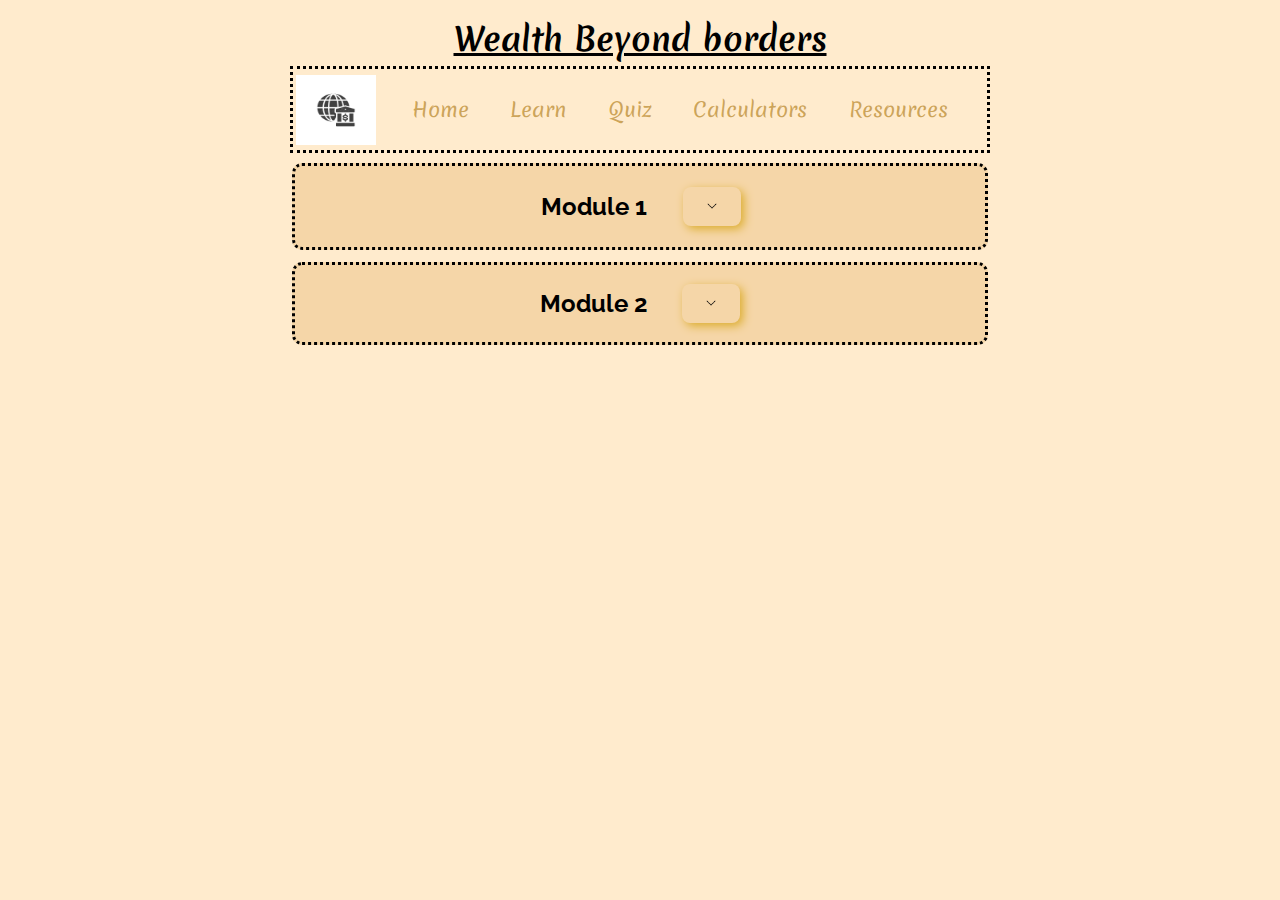
==== about.html @ 749f16e6 "first" ====
<!DOCTYPE html>
<html lang="en">
  <head>
    <meta charset="UTF-8" />
    <meta name="viewport" content="width=device-width, initial-scale=1.0" />
    <meta http-equiv="X-UA-Compatible" content="ie=edge" />
    <title>Food Blog</title>
    <link rel="stylesheet" href="style.css" />
  </head>
  <body>
    <h1>Wealth Beyond borders</h1>
    <nav>
      <img id = "logo" src = "tempLogo.webp">
      <ul>
        <li class = "links"><a href="index.html">Home</a>
        </li>
        <li class = "links"><a href="about.html">Learn</a></li>
        <li class = "links"><a href="quiz.html">Quiz</a></li>
        <li class = "links"><a href="#">Calculators</a>
          <ul class = "dropdown">
            <li><a href="about.html">first</a></li>
            <li><a href="about.html">first</a></li>
            <li><a href="about.html">first</a></li>
          </ul>
        </li>
        <li class = "links"><a href="#">Resources</a></li>
      </ul>
    </nav>
    <section class="blog-post">
      <div class="blog-post-title">
        <div><h2>Module 1</h2></div>
        <div><button class = "drop"><img class = "dropdownArrow" src="DownArrow.png"></button></div>
      </div>
      <div class = "modules" id = "moduleInfo0">
        <hr>
        <p>
          Ever since I was a young child, I loved eating food.
          The one thing I loved doing more was judging the quality of food.
          My most famous phrase as a child was "yuck! thats disgusting."
          From that moment on, I knew I was going to start a food blog to share my
          superior food opinions with the world
        </p>
      </div>
    </section>

    <section class="blog-post">
      <div class="blog-post-title">
        <h2>Module 2</h2>
        <div><button class = "drop"><img class = "dropdownArrow" src="DownArrow.png"></button></div>
      </div>
      <div class = "modules" id = "moduleInfo1">
      <hr>
      <iframe id = "vid" width="600" height="315" src="https://www.youtube.com/embed/-c8eATXUui8?si=EFrMff1P0fGQhxas" title="YouTube video player" frameborder="0" allow="accelerometer; autoplay; clipboard-write; encrypted-media; gyroscope; picture-in-picture; web-share" referrerpolicy="strict-origin-when-cross-origin" allowfullscreen></iframe>
      </div>

    </section>
    <script src = "script.js" ></script>

  </body>
</html>
---- style.css ----
@import url("https://fonts.googleapis.com/css2?family=Raleway:ital,wght@0,100..900;1,100..900&display=swap");
@import url("https://fonts.googleapis.com/css2?family=Merienda:wght@300..900&display=swap");
* {
  padding: 2px 2px;
  box-sizing: border-box;
}

h1 {
  margin: 2px auto;
  text-decoration: underline;
  text-align: center;
}
body {
  font-family: "Merienda";
  background-color: blanchedalmond;
  justify-content: center;
}
nav {
  margin: 2px auto;
  max-width: 700px;
  padding: 3px 3px;
  border-style: dotted;
  border-color: black;
  display: flex;
  align-items: center;
}
nav ul {
  display: flex;
  justify-content: space-evenly;
  width: 100%;
}
nav li {
  list-style-type: none;
  align-items: center;
  padding: 5px 5px;
}

.links:hover {
  border-radius: 10px;
  background-color: rgba(179, 158, 104, 0.37);
}

nav a {
  color: rgba(182, 132, 38, 0.701);
  text-decoration: none;
  font-size: 20px;
}

ul li ul.dropdown li{
  display: block;
  
}
ul li ul.dropdown{
  width: 120px;
  background-color: #e5cda9;
  position: absolute;
  z-index: 999;
  display: none;
}
ul li ul.dropdown li:hover{
  background-color: #e1a347;
  
}
ul li:hover ul.dropdown{
  display: block;
}
ul li ul.dropdown{
  border-radius: 10px;
}

#logo {
  height: 70px;
  width: 90px;
  padding: 0;
  margin: 0;
}

.pic {
  height: 100px;
  width: 120px;
  border-radius: 30px;
  float: left;
}

hr {
  background-color: orange;
  width: 100%;
}
.blog-post {
  border-radius: 25px;
  border-color: black;
  /*border-style: dotted;*/ /*add back later with JS*/
  max-width: 700px;
  margin: 8px auto;
}
.blog-post-title {
  
  font-family: "Raleway";
  display: flex;
  justify-content: center;
  gap:30px;
  align-items: center;
  background-color: #f5d6a8;
  border-radius: 10px;
  border-style: dotted;
}

.wrong, .correct{
  border-radius: 10px;
  border-color: black;
  background-color: #e5cda9;
  margin: 5px auto;
  padding: 5px 5px;
  width: 200px;
  text-align: center;
}
.wrong:hover, .correct:hover{
  background-color: #e1a347;
}
.quizQuestion{
  align-items: center;
  justify-items: center;
  background-color: yellow;
  border-radius: 10px;
  border-color: orange;
  border-width: 15px;
  border-style: solid;
  max-width: 850px;
}

.modules{
  display: none;
}

.dropdownArrow{
  height: 10px;
  width: 10px;
  margin: 0;
  padding: 0;
}
.drop{
  height: 40%;
  background-color: #f5d6a8; 
  color: white;
  border: none;
  padding: 12px 24px;
  border-radius: 8px; 
  transition: background 0.3s, transform 0.2s;
  box-shadow: 3px 3px 10px #dcad2e;
  
}
.drop:hover{
  background-color: #f9cd8b; 
  transform: scale(1.05);
}

#quizPage{
  margin: auto;
  max-width: 850px;
}
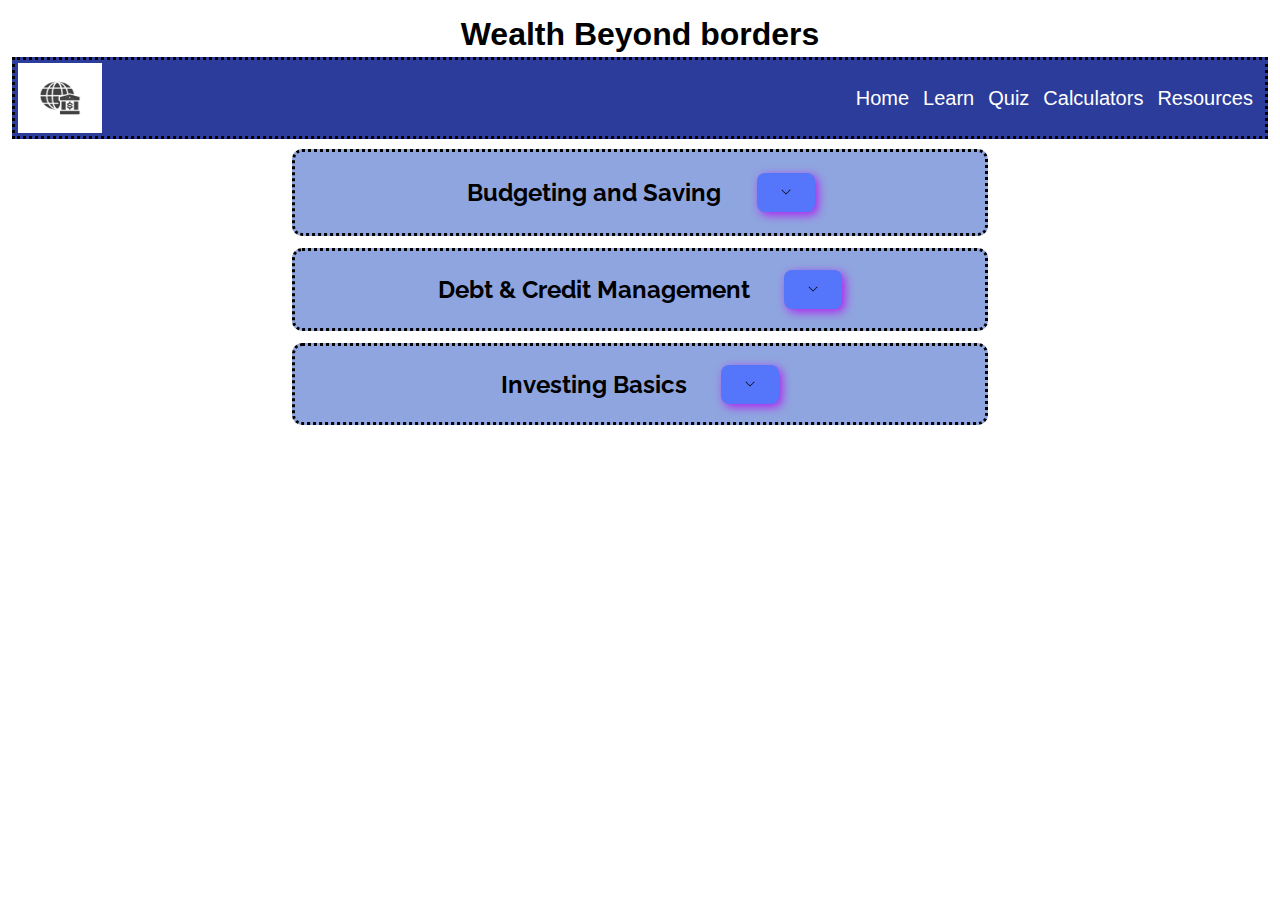
==== commit ed15455f: "still working" ====
--- a/about.html
+++ b/about.html
@@ -28,29 +28,38 @@
     </nav>
     <section class="blog-post">
       <div class="blog-post-title">
-        <div><h2>Module 1</h2></div>
+        <div><h2>Budgeting and Saving</h2></div>
         <div><button class = "drop"><img class = "dropdownArrow" src="DownArrow.png"></button></div>
       </div>
       <div class = "modules" id = "moduleInfo0">
         <hr>
         <p>
-          Ever since I was a young child, I loved eating food.
-          The one thing I loved doing more was judging the quality of food.
-          My most famous phrase as a child was "yuck! thats disgusting."
-          From that moment on, I knew I was going to start a food blog to share my
-          superior food opinions with the world
+          Start by listing all your monthly expenses, like rent, groceries, and transportation. Compare that to your income, and see where you can save—even small changes, like cooking at home more often, can add up. Try saving at least 10% of what you earn each month for unexpected expenses or future goals.
         </p>
       </div>
     </section>
 
     <section class="blog-post">
       <div class="blog-post-title">
-        <h2>Module 2</h2>
+        <h2>Debt & Credit Management</h2>
         <div><button class = "drop"><img class = "dropdownArrow" src="DownArrow.png"></button></div>
       </div>
       <div class = "modules" id = "moduleInfo1">
       <hr>
-      <iframe id = "vid" width="600" height="315" src="https://www.youtube.com/embed/-c8eATXUui8?si=EFrMff1P0fGQhxas" title="YouTube video player" frameborder="0" allow="accelerometer; autoplay; clipboard-write; encrypted-media; gyroscope; picture-in-picture; web-share" referrerpolicy="strict-origin-when-cross-origin" allowfullscreen></iframe>
+      <p>
+        If you have debt, focus on paying off the ones with the highest interest rates first. Always pay at least the minimum on all debts to avoid extra fees. To build credit, pay bills on time, keep balances low, and avoid opening too many loans or credit cards at once.
+      </p>
+      <iframe width="560" height="315" src="https://www.youtube.com/embed/-kJYshmQ63c?si=EBeon8HI0vnBC8wq" title="YouTube video player" frameborder="0" allow="accelerometer; autoplay; clipboard-write; encrypted-media; gyroscope; picture-in-picture; web-share" referrerpolicy="strict-origin-when-cross-origin" allowfullscreen></iframe>      </div>
+
+    </section>
+
+    <section class="blog-post">
+      <div class="blog-post-title">
+        <h2>Investing Basics</h2>
+        <div><button class = "drop"><img class = "dropdownArrow" src="DownArrow.png"></button></div>
+      </div>
+      <div class = "modules" id = "moduleInfo1">
+      <hr>
       </div>
 
     </section>
--- a/style.css
+++ b/style.css
@@ -7,17 +7,16 @@
 
 h1 {
   margin: 2px auto;
-  text-decoration: underline;
+  text-decoration: none;
   text-align: center;
 }
 body {
-  font-family: "Merienda";
-  background-color: blanchedalmond;
-  justify-content: center;
+  font-family: "Arial";
+
 }
 nav {
+  background-color: rgba(5, 24, 135, 0.845);
   margin: 2px auto;
-  max-width: 700px;
   padding: 3px 3px;
   border-style: dotted;
   border-color: black;
@@ -26,8 +25,9 @@
 }
 nav ul {
   display: flex;
-  justify-content: space-evenly;
-  width: 100%;
+  justify-content: flex-end;
+  width: 100%;
+  margin: 5px, 5px;
 }
 nav li {
   list-style-type: none;
@@ -37,11 +37,14 @@
 
 .links:hover {
   border-radius: 10px;
-  background-color: rgba(179, 158, 104, 0.37);
-}
-
+  background-color: rgba(144, 23, 168, 0.37);
+}
+
+.links:hover a{
+  color: rgb(221, 0, 255);
+}
 nav a {
-  color: rgba(182, 132, 38, 0.701);
+  color: white;
   text-decoration: none;
   font-size: 20px;
 }
@@ -52,13 +55,13 @@
 }
 ul li ul.dropdown{
   width: 120px;
-  background-color: #e5cda9;
+  background-color: #371bd7;
   position: absolute;
   z-index: 999;
   display: none;
 }
 ul li ul.dropdown li:hover{
-  background-color: #e1a347;
+  background-color: rgba(5, 24, 135, 0.845);
   
 }
 ul li:hover ul.dropdown{
@@ -83,7 +86,7 @@
 }
 
 hr {
-  background-color: orange;
+  background-color: rgb(0, 21, 255);
   width: 100%;
 }
 .blog-post {
@@ -100,9 +103,9 @@
   justify-content: center;
   gap:30px;
   align-items: center;
-  background-color: #f5d6a8;
-  border-radius: 10px;
-  border-style: dotted;
+   background-color: #1e4bbe7f;
+  border-radius: 10px;
+  border-style: dotted; 
 }
 
 .wrong, .correct{
@@ -140,17 +143,17 @@
 }
 .drop{
   height: 40%;
-  background-color: #f5d6a8; 
+  background-color: #5576fa; 
   color: white;
   border: none;
   padding: 12px 24px;
   border-radius: 8px; 
   transition: background 0.3s, transform 0.2s;
-  box-shadow: 3px 3px 10px #dcad2e;
+  box-shadow: 3px 3px 10px #b022f1;
   
 }
 .drop:hover{
-  background-color: #f9cd8b; 
+  background-color: #4a4de6af; 
   transform: scale(1.05);
 }
 
@@ -158,3 +161,219 @@
   margin: auto;
   max-width: 850px;
 }
+
+#front-page-button {
+
+  display: block;
+  margin: 5px, auto;
+  background: linear-gradient(135deg, #1e3c72, #2a5298); 
+  border: none;
+  color: white;
+  padding: 12px 24px;
+  font-size: 16px;
+  font-weight: bold;
+  border-radius: 8px;
+  cursor: pointer;
+  transition: all 0.3s ease;
+  box-shadow: 0 4px 6px rgba(0, 0, 0, 0.1);
+  text-transform: uppercase;
+  letter-spacing: 1px;
+  position: relative;
+  overflow: hidden;
+}
+
+#front-page-button:hover {
+  background: linear-gradient(135deg, #2a5298, #3b5998);
+  transform: translateY(-2px);
+  box-shadow: 0 6px 12px rgba(0, 0, 0, 0.2);
+}
+
+#front-page-button:active {
+  transform: translateY(1px);
+  box-shadow: 0 2px 4px rgba(0, 0, 0, 0.1);
+}
+
+#motto{
+  font-size: 50px;
+  font-family: "Merienda";
+
+}
+
+.floating{
+  width: 100px;
+  height: 100px;
+}
+
+.left{
+  float: left;
+  background-color: rgb(170, 61, 184);
+  width: 100px;
+  height: 100px;
+  border-radius: 50px;
+}
+.right{
+  float: right;
+  background-color: rgb(170, 61, 184);
+  width: 100px;
+  height: 100px;
+  border-radius: 50px;
+}
+
+
+#index-page-background{
+  background-image: url(blurryBack.avif);
+  background-color: rgb(186, 194, 249);
+  background-blend-mode: overlay;
+  background-size: cover;
+  height: 700px;
+  display: flex;
+  flex-direction: column;
+  justify-content: center;
+  align-items: center;
+  
+}
+.resource-container {
+  display: grid;
+  grid-template-columns: repeat(auto-fill, minmax(300px, 1fr)); /* Responsive grid */
+  gap: 20px;
+  max-width: 1200px;
+  width: 100%;
+  margin: 0 auto;
+}
+
+.resource-card {
+  background-color: white;
+  padding: 20px;
+  border-radius: 10px;
+  box-shadow: 0 4px 10px rgba(0, 0, 0, 0.1);
+  text-align: center;
+  transition: transform 0.3s ease, box-shadow 0.3s ease;
+}
+
+.resource-card h3 {
+  font-size: 1.25rem;
+  color: #005f73;
+  margin-bottom: 15px;
+}
+
+.resource-card p {
+  font-size: 1rem;
+  color: #555;
+  margin-bottom: 20px;
+}
+
+.resource-link {
+  display: inline-block;
+  padding: 10px 20px;
+  background-color: #008CBA;
+  color: white;
+  text-decoration: none;
+  border-radius: 5px;
+  transition: background-color 0.3s ease, transform 0.3s ease;
+}
+
+.resource-link:hover {
+  background-color: #005f73;
+  transform: scale(1.1);
+}
+
+.resource-card:hover {
+  transform: translateY(-5px);
+  box-shadow: 0 8px 15px rgba(0, 0, 0, 0.15);
+}
+
+/*calculators form*/
+.run-calc {
+  background: linear-gradient(145deg, #6a8dff, #1e3c72);
+  border: none;
+  color: white;
+  padding: 12px 24px;
+  font-size: 18px;
+  font-weight: bold;
+  text-transform: uppercase;
+  border-radius: 30px;
+  outline: none;
+}
+
+.run-calc:hover {
+  background: linear-gradient(145deg, #1e3c72, #6a8dff);
+  box-shadow: 0 6px 12px rgba(0, 0, 0, 0.2), 0 8px 25px rgba(0, 0, 0, 0.2);
+}
+
+.run-calc:active {
+  transform: translateY(2px);
+  box-shadow: 0 2px 4px rgba(0, 0, 0, 0.1), 0 4px 8px rgba(0, 0, 0, 0.1);
+}
+
+.run-calc:focus {
+  outline: none;
+  border: 2px solid #6a8dff;
+}
+
+
+
+form {
+  width: 100%;
+  max-width: 500px;
+  margin: 40px auto;
+  padding: 20px;
+  background-color: #f9f9f9;
+  border-radius: 8px;
+  box-shadow: 0 4px 8px rgba(0, 0, 0, 0.1);
+  font-family: Arial, sans-serif;
+}
+
+label {
+  font-size: 14px;
+  font-weight: bold;
+  display: block;
+  margin-bottom: 8px;
+  color: #333;
+}
+
+input {
+  width: 100%;
+  padding: 10px;
+  font-size: 16px;
+  margin-bottom: 20px;
+  border: 1px solid #ccc;
+  border-radius: 5px;
+  box-sizing: border-box; 
+  outline: none;
+}
+
+input:focus {
+  border-color: #4e84c4;
+  box-shadow: 0 0 5px rgba(78, 132, 196, 0.5);
+}
+
+.run-calc {
+  background-color: #4e84c4;
+  color: white;
+  padding: 12px 20px;
+  font-size: 16px;
+  font-weight: bold;
+  border: none;
+  border-radius: 5px;
+  cursor: pointer;
+  width: 100%;
+  margin-top: 10px;
+}
+
+.run-calc:hover {
+  background-color: #3e6c97;
+}
+
+.run-calc:active {
+  background-color: #2f5077;
+}
+
+br {
+  margin-bottom: 15px;
+}
+
+
+
+
+/* dfdjlfajld */
+
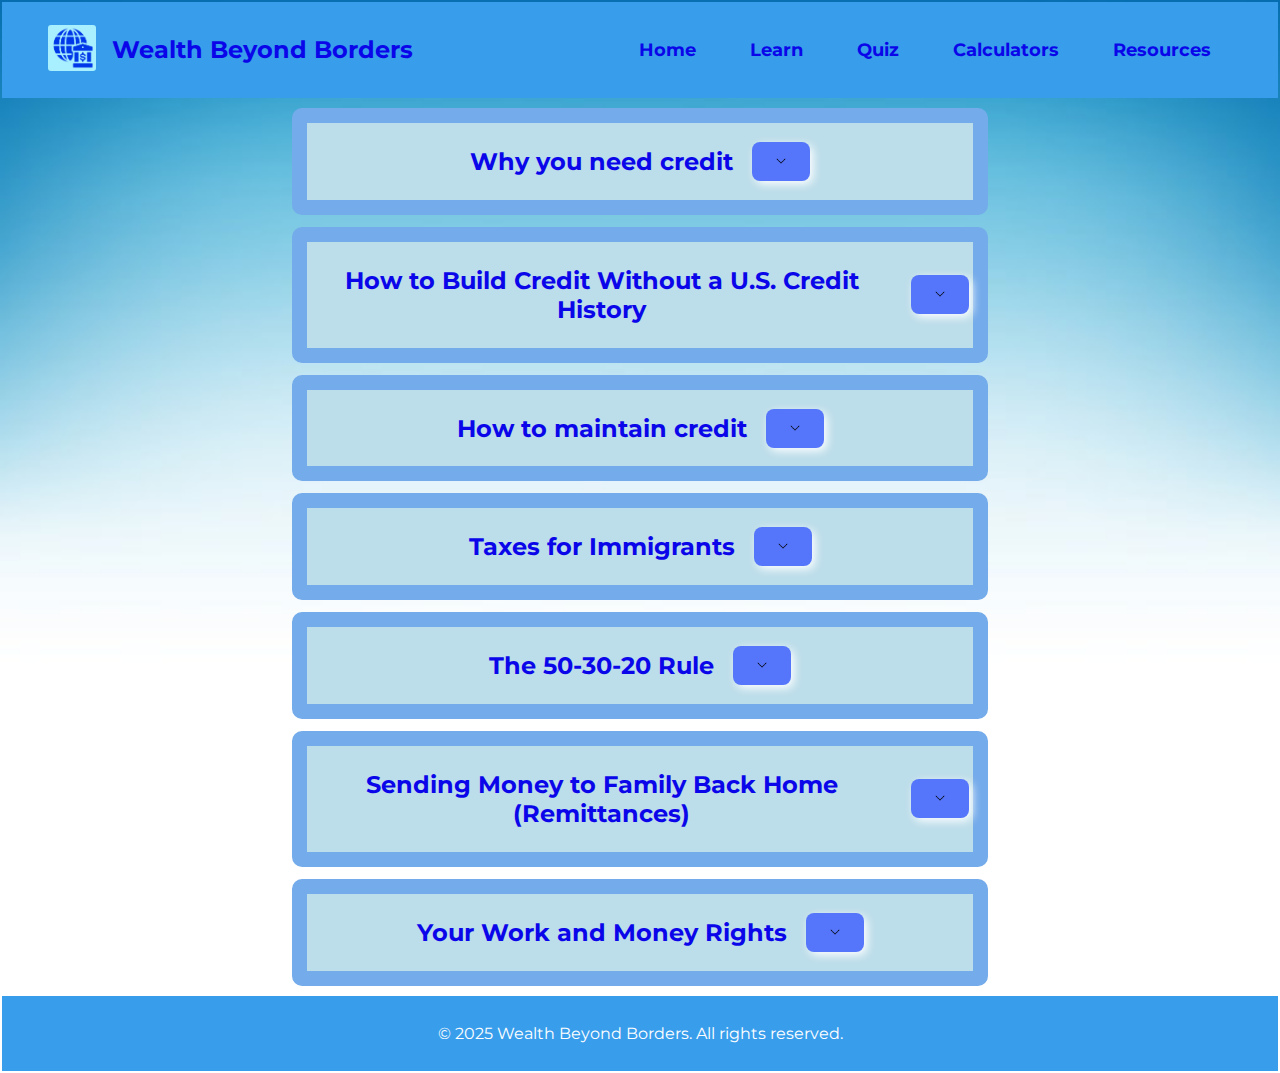
==== commit 98178442: "final" ====
--- a/about.html
+++ b/about.html
@@ -8,62 +8,152 @@
     <link rel="stylesheet" href="style.css" />
   </head>
   <body>
-    <h1>Wealth Beyond borders</h1>
-    <nav>
-      <img id = "logo" src = "tempLogo.webp">
-      <ul>
-        <li class = "links"><a href="index.html">Home</a>
-        </li>
-        <li class = "links"><a href="about.html">Learn</a></li>
-        <li class = "links"><a href="quiz.html">Quiz</a></li>
-        <li class = "links"><a href="#">Calculators</a>
-          <ul class = "dropdown">
-            <li><a href="about.html">first</a></li>
-            <li><a href="about.html">first</a></li>
-            <li><a href="about.html">first</a></li>
+    <header>
+      <nav>
+          <div class="logo-container">
+            <div class="logo">
+              <img id  = "logo" src="logo.png" alt="Logo">
+            </div>
+              <div class="website-name">Wealth Beyond Borders</div>
+          </div>
+          
+          <ul class = "nav-links">
+            <li><a href="index.html">Home</a></li>
+            <li><a href="about.html">Learn</a></li>
+            <li><a href="quiz.html">Quiz</a></li>
+            <li>
+              <a href="#">Calculators</a>
+              <ul class = "dropdown">
+                <li><a href="loan.html">Loans</a></li>
+                <li><a href="savings.html">Savings</a></li>
+                <li><a href="income.html">Income</a></li>
+              </ul>
+            </li>
+            <li><a href="resources.html">Resources</a></li>
           </ul>
-        </li>
-        <li class = "links"><a href="#">Resources</a></li>
-      </ul>
-    </nav>
+      </nav>
+  </header>
+  
     <section class="blog-post">
       <div class="blog-post-title">
-        <div><h2>Budgeting and Saving</h2></div>
+        <h2>Why you need credit</h2>
         <div><button class = "drop"><img class = "dropdownArrow" src="DownArrow.png"></button></div>
       </div>
       <div class = "modules" id = "moduleInfo0">
-        <hr>
         <p>
-          Start by listing all your monthly expenses, like rent, groceries, and transportation. Compare that to your income, and see where you can save—even small changes, like cooking at home more often, can add up. Try saving at least 10% of what you earn each month for unexpected expenses or future goals.
+          Start by listing all your monthly expenses, like rent, groceries, 
+          and transportation. Compare that to your income, and see where 
+          you can save—even small changes, like cooking at home more often, 
+          can add up. Try saving at least 10% of what you earn each month 
+          for unexpected expenses or future goals.
         </p>
       </div>
     </section>
 
     <section class="blog-post">
       <div class="blog-post-title">
-        <h2>Debt & Credit Management</h2>
+        <h2>How to Build Credit Without a U.S. Credit History</h2>
         <div><button class = "drop"><img class = "dropdownArrow" src="DownArrow.png"></button></div>
       </div>
       <div class = "modules" id = "moduleInfo1">
-      <hr>
       <p>
-        If you have debt, focus on paying off the ones with the highest interest rates first. Always pay at least the minimum on all debts to avoid extra fees. To build credit, pay bills on time, keep balances low, and avoid opening too many loans or credit cards at once.
+        Credit is a way for banks to measure trust. It shows that you 
+        can borrow money and pay it back on time. Many immigrants don’t 
+        have a credit history when they arrive, but there are ways to build 
+        one. Getting a secured credit card, which requires a small deposit, 
+        is a good start. Another option is to ask a trusted friend or family 
+        member to add you as an authorized user on their credit card. Paying 
+        bills like rent and electricity on time can also help because some 
+        companies report payments to credit agencies.
       </p>
+      </div>
+    </section>
+
+    <section class="blog-post">
+      <div class="blog-post-title">
+        <h2>How to maintain credit</h2>
+        <div><button class = "drop"><img class = "dropdownArrow" src="DownArrow.png"></button></div>
+      </div>
+      <div class = "modules" id = "moduleInfo2">
+      
       <iframe width="560" height="315" src="https://www.youtube.com/embed/-kJYshmQ63c?si=EBeon8HI0vnBC8wq" title="YouTube video player" frameborder="0" allow="accelerometer; autoplay; clipboard-write; encrypted-media; gyroscope; picture-in-picture; web-share" referrerpolicy="strict-origin-when-cross-origin" allowfullscreen></iframe>      </div>
+
+      </div>
 
     </section>
 
     <section class="blog-post">
       <div class="blog-post-title">
-        <h2>Investing Basics</h2>
+        <h2>Taxes for Immigrants</h2>
         <div><button class = "drop"><img class = "dropdownArrow" src="DownArrow.png"></button></div>
       </div>
-      <div class = "modules" id = "moduleInfo1">
-      <hr>
+      <div class = "modules" id = "moduleInfo3">
+      <p>
+        Taxes are money that workers and businesses pay to the government to help 
+        fund things like schools, roads, and hospitals. If you work in the U.S., 
+        you usually have to pay taxes. Some people use a Social Security Number (SSN) 
+        to file taxes. If you don’t have one, you might need an Individual Taxpayer 
+        Identification Number (ITIN) instead. You may also get tax credits, which are 
+        discounts that lower how much you owe. Be careful of scams—only use trusted 
+        tax services or government websites for help.
+      </p>
       </div>
+    </section>
+    <section class="blog-post">
+      <div class="blog-post-title">
+        <h2>The 50-30-20 Rule</h2>
+        <div><button class = "drop"><img class = "dropdownArrow" src="DownArrow.png"></button></div>
+      </div>
+      <div class = "modules" id = "moduleInfo4">
+      <p>
+        Managing money can be hard, but this rule helps. Half of 
+        your income should go to needs like rent, food, and transportation. 
+        About thirty percent can be spent on things you enjoy, like going 
+        out or buying something fun. The last twenty percent should be saved 
+        or used to pay off debt. If money is tight, try to save even a small 
+        amount each month for emergencies.
+      </p>
+      </div>
+    </section>
+    <section class="blog-post">
+      <div class="blog-post-title">
+        <h2>Sending Money to Family Back Home (Remittances)</h2>
+        <div><button class = "drop"><img class = "dropdownArrow" src="DownArrow.png"></button></div>
+      </div>
+      <div class = "modules" id = "moduleInfo5">
+      <p>
+        Many immigrants send money to family in their home countries, 
+        but sending money can be expensive. Some companies charge high 
+        fees, so it’s important to compare prices before choosing a service. 
+        Some banks allow you to send money for a lower cost, so it’s worth 
+        checking with your bank. Be careful of scams and only send money through trusted companies.
+      </p>
+      </div>
+    </section>
+    <section class="blog-post">
+      <div class="blog-post-title">
+        <h2>Your Work and Money Rights</h2>
+        <div><button class = "drop"><img class = "dropdownArrow" src="DownArrow.png"></button></div>
+      </div>
+      <div class = "modules" id = "moduleInfo6">
+      <p>
+        Even if you are new to the U.S., you still have rights when it comes to 
+        money and work. You do not need to be a U.S. citizen to open a bank account, 
+        as many banks accept passports or Individual Taxpayer 
+        Identification Number (ITIN)s. Employers must pay at least the minimum wage, 
+        which is the lowest legal pay allowed. If you think your employer is not paying you 
+        fairly, worker’s rights centers can provide free help and advice.
+      </p>
+      </div>
+    </section>
+    <footer>
+      <p>&copy; 2025 Wealth Beyond Borders. All rights reserved.</p>
+  </footer>
+    
 
-    </section>
+
     <script src = "script.js" ></script>
 
   </body>
-</html>+</html>
+
--- a/style.css
+++ b/style.css
@@ -1,5 +1,4 @@
-@import url("https://fonts.googleapis.com/css2?family=Raleway:ital,wght@0,100..900;1,100..900&display=swap");
-@import url("https://fonts.googleapis.com/css2?family=Merienda:wght@300..900&display=swap");
+@import url('https://fonts.googleapis.com/css2?family=Montserrat:ital,wght@0,100..900;1,100..900');
 * {
   padding: 2px 2px;
   box-sizing: border-box;
@@ -11,72 +10,282 @@
   text-align: center;
 }
 body {
-  font-family: "Arial";
-
+  font-family: "montserrat", sans-serif;
+  margin: 0;
+  padding: 0;
+  text-align: center;
+  background-image: url('background.jpg');
+  background-size: cover; 
+  background-position: center center; 
+  background-repeat: no-repeat; 
+  background-attachment: fixed;
+
+}
+header {
+  background: #389eec;
+  color: white;
+  padding: 15px;
+}
+.home-image {
+  display: inline-block;
+  margin-right: 20px;
+  height:10px;
+  width: auto;
 }
 nav {
-  background-color: rgba(5, 24, 135, 0.845);
-  margin: 2px auto;
-  padding: 3px 3px;
-  border-style: dotted;
-  border-color: black;
+  display: flex;
+  justify-content: space-between;
+  align-items: center;
+  max-width: 1200px;
+  margin: auto;
+}
+.logo-container {
   display: flex;
   align-items: center;
 }
-nav ul {
+.logo img {
+  height: 50px;
+  width: auto;
+}
+.website-name {
+  font-size: 24px;
+  color: rgb(10, 6, 233);
+  margin-left: 10px;
+  line-height: 50px;
+  font-weight: bolder;
+}
+.nav-links {
+  list-style: none;
+  padding: 0;
   display: flex;
-  justify-content: flex-end;
+}
+.nav-links li {
+  margin: 0 15px;
+  position: relative;
+}
+.nav-links a {
+  color: white;
+  text-decoration: none;
+  font-size: 18px;
+  transition: color 0.3s, background 0.3s;
+  padding: 5px 10px;
+  border-radius: 5px;
+}
+.nav-links a:hover {
+  background: rgba(20, 52, 231, 0.318);
+  
+}
+
+.smooth{
+  border-radius: 10px;
+  border-color: rgb(89, 156, 233);
+  border-width: 15px;
+  border-style: solid;
+}
+.left-image,
+.right-image,
+.second-right-image {
+  
+  position: absolute; 
+  width: 20%; 
+  height: auto;
+  z-index: 2;
+}
+.left-image {
+  bottom: 10%; 
+  left: 4%;  
+  padding-right: 10px;
+  width: 17%;
+
+}
+.right-image {
+  bottom: 6%; 
+  right: 4%; 
+  padding-left: 10px;
+}
+.second-right-image {
+  bottom: 45%; 
+  right: 5%; 
+  padding-left: 10px;
+}
+
+.founder-container {
+  display: flex; 
+  justify-content: center;
+  align-items: center; 
+  gap: 20px; 
+
+}
+
+.founder-image img {
+  width: 150px; 
+  height: auto;
+  border-radius: 50%; 
+}
+
+.thought-bubble {
+  position: relative;
+  margin: 40px;
+  background-color: #bcddea; 
+  border-radius: 15px; 
+  padding: 15px;
+  max-width: 700px; 
+  font-size: 16px;
+  font-family: "Montserrat", sans-serif;
+  border-radius: 10px;
+  border-color: rgb(116, 171, 234);
+  border-width: 15px;
+  border-style: solid;
+  box-shadow: 0 4px 8px rgba(0, 0, 0, 0.1); 
+  color: rgb(10, 6, 233);
+
+
+}
+
+
+.home-image img {
+  width: 100%;  
+  height: auto;
+}
+
+.hero-content h1 {
+  margin: 0;
+  font-size: 36px;
+}
+
+.hero-content p {
+  font-size: 18px;
+}
+
+.quizQuestion img {
+  width: 700px;
+  height: auto;
+}
+
+
+
+.hero {
+  position: relative; 
+  color: rgb(14, 14, 218);
+  padding: 100px 20px;
+  text-align: center;
+  display: flex;
+  flex-direction: column; 
+  align-items: center;
+}
+.hero h1 {
+  font-size: 38px;
+}
+
+.hero-content {
+  z-index: 1; 
+  position: relative;
+  max-width: 80%;
+  margin: 0 auto;
+  padding-bottom: 50px;
+}
+
+.home-image {
+  display: flex;
+  justify-content: space-between; 
   width: 100%;
-  margin: 5px, 5px;
-}
-nav li {
-  list-style-type: none;
-  align-items: center;
-  padding: 5px 5px;
-}
-
-.links:hover {
-  border-radius: 10px;
-  background-color: rgba(144, 23, 168, 0.37);
-}
-
-.links:hover a{
-  color: rgb(221, 0, 255);
-}
-nav a {
-  color: white;
+  padding-top: 20px;
+}
+
+.about-section {
+  padding: 50px 20px; 
+  text-align: center;
+  font-size: 15px;
+}
+
+#about{
+  font-size: 30px;
+  color: #007BFF;
+  margin-bottom: 20px;
+}
+
+.about-section p {
+  font-size: 18px;
+  text-align: center; 
+  max-width: 800px; 
+  margin: 10px auto; 
+}
+
+
+.btn {
+  display: inline-block;
+  background: #007BFF;
+  color: white;
+  padding: 10px 20px;
   text-decoration: none;
-  font-size: 20px;
-}
-
-ul li ul.dropdown li{
-  display: block;
+  border-radius: 5px;
+}
+.content {
+  padding: 50px 20px;
+}
+.content img {
+  max-width: 100%;
+  height: auto;
+  margin-top: 20px;
+}
+.footer-img {
+  max-width: 100%;
+  height: auto;
+  margin-top: 20px;
+}
+footer {
+  background: #389eec;
+  color: white;
+  padding: 10px;
+  position: relative;
   
-}
-ul li ul.dropdown{
-  width: 120px;
-  background-color: #371bd7;
+
+
+}
+ul li ul.dropdown {
+  width: 130px;
+  background-color: #389eec;
   position: absolute;
   z-index: 999;
-  display: none;
-}
-ul li ul.dropdown li:hover{
-  background-color: rgba(5, 24, 135, 0.845);
-  
-}
-ul li:hover ul.dropdown{
-  display: block;
-}
-ul li ul.dropdown{
-  border-radius: 10px;
-}
-
-#logo {
-  height: 70px;
-  width: 90px;
+  display: none; 
+  border-radius: 10px;
   padding: 0;
   margin: 0;
 }
+
+ul li ul.dropdown li {
+  display: block;
+}
+
+ul li ul.dropdown li:hover {
+  background-color: #389eec;
+}
+
+ul li:hover ul.dropdown {
+  display: block;
+}
+
+.center-image{
+  display: flex; 
+  justify-content: center; 
+  margin-bottom: 20px; 
+}
+
+.center-image img{
+  width: 400px;
+  height: auto;
+}
+
+.dropdown a {
+  color: white;
+  text-decoration: none;
+  padding: 10px 20px;
+  display: block;
+  border-radius: 5px;
+}
+
+
+
 
 .pic {
   height: 100px;
@@ -85,54 +294,63 @@
   float: left;
 }
 
-hr {
-  background-color: rgb(0, 21, 255);
-  width: 100%;
-}
+
 .blog-post {
   border-radius: 25px;
   border-color: black;
-  /*border-style: dotted;*/ /*add back later with JS*/
   max-width: 700px;
   margin: 8px auto;
 }
 .blog-post-title {
-  
-  font-family: "Raleway";
   display: flex;
   justify-content: center;
-  gap:30px;
+  gap:15px;
   align-items: center;
-   background-color: #1e4bbe7f;
-  border-radius: 10px;
-  border-style: dotted; 
+  background-color: #bcddea;
+  border-radius: 10px;
+  border-color: rgb(116, 171, 234);
+  border-width: 15px;
+  border-style: solid;
 }
 
 .wrong, .correct{
   border-radius: 10px;
   border-color: black;
-  background-color: #e5cda9;
+  background-color: rgb(116, 171, 234);
   margin: 5px auto;
   padding: 5px 5px;
   width: 200px;
   text-align: center;
 }
 .wrong:hover, .correct:hover{
-  background-color: #e1a347;
+  background-color: #aea1ef;
 }
 .quizQuestion{
   align-items: center;
   justify-items: center;
-  background-color: yellow;
-  border-radius: 10px;
-  border-color: orange;
+  background-color: rgb(255, 255, 255);
+  border-radius: 10px;
+  border-color: #007BFF;
   border-width: 15px;
   border-style: solid;
   max-width: 850px;
+}
+
+.questionTitle{
+  background-color: rgb(255, 255, 255);
+  border-radius: 10px;
+  border-color: rgb(116, 171, 234);
+  border-width: 15px;
+  border-style: solid;
+  font-family: "montserrat", monospace;
+  text-transform: uppercase;
+  color: rgb(42, 26, 223);
+  
 }
 
 .modules{
   display: none;
+
 }
 
 .dropdownArrow{
@@ -149,11 +367,11 @@
   padding: 12px 24px;
   border-radius: 8px; 
   transition: background 0.3s, transform 0.2s;
-  box-shadow: 3px 3px 10px #b022f1;
+  box-shadow: 3px 3px 10px #ffffff;
   
 }
 .drop:hover{
-  background-color: #4a4de6af; 
+  background-color: #8fc5e8af; 
   transform: scale(1.05);
 }
 
@@ -166,7 +384,7 @@
 
   display: block;
   margin: 5px, auto;
-  background: linear-gradient(135deg, #1e3c72, #2a5298); 
+  background: linear-gradient(135deg, #abc4f3, #2a5298); 
   border: none;
   color: white;
   padding: 12px 24px;
@@ -194,11 +412,17 @@
 }
 
 #motto{
-  font-size: 50px;
-  font-family: "Merienda";
-
-}
-
+  position: relative;
+  font-size: 55px;
+  font-family: "Montserrat";
+  z-index: 900;
+  text-transform: uppercase;
+  color: #007BFF;
+}
+#mini-motto{
+  color: #007BFF;
+  font-size: 24px;
+}
 .floating{
   width: 100px;
   height: 100px;
@@ -234,7 +458,7 @@
 }
 .resource-container {
   display: grid;
-  grid-template-columns: repeat(auto-fill, minmax(300px, 1fr)); /* Responsive grid */
+  grid-template-columns: repeat(auto-fill, minmax(300px, 1fr)); 
   gap: 20px;
   max-width: 1200px;
   width: 100%;
@@ -243,29 +467,33 @@
 
 .resource-card {
   background-color: white;
+  margin: 38px;
   padding: 20px;
-  border-radius: 10px;
+  border-radius:400px;
   box-shadow: 0 4px 10px rgba(0, 0, 0, 0.1);
   text-align: center;
   transition: transform 0.3s ease, box-shadow 0.3s ease;
+  border-color: rgb(116, 171, 234);
+  border-width: 15px;
+  border-style: solid;
 }
 
 .resource-card h3 {
   font-size: 1.25rem;
-  color: #005f73;
+  color: rgb(10, 6, 233);
   margin-bottom: 15px;
 }
 
 .resource-card p {
   font-size: 1rem;
-  color: #555;
+  color: #007BFF;
   margin-bottom: 20px;
 }
 
 .resource-link {
   display: inline-block;
   padding: 10px 20px;
-  background-color: #008CBA;
+  background: #007BFF;
   color: white;
   text-decoration: none;
   border-radius: 5px;
@@ -273,7 +501,7 @@
 }
 
 .resource-link:hover {
-  background-color: #005f73;
+  background-color: rgb(10, 6, 233);
   transform: scale(1.1);
 }
 
@@ -282,7 +510,6 @@
   box-shadow: 0 8px 15px rgba(0, 0, 0, 0.15);
 }
 
-/*calculators form*/
 .run-calc {
   background: linear-gradient(145deg, #6a8dff, #1e3c72);
   border: none;
@@ -312,26 +539,36 @@
 
 
 
-form {
+.income-form, .savings-form, .loans-form {
+  background-color: #bcddea; 
   width: 100%;
   max-width: 500px;
-  margin: 40px auto;
   padding: 20px;
-  background-color: #f9f9f9;
   border-radius: 8px;
   box-shadow: 0 4px 8px rgba(0, 0, 0, 0.1);
-  font-family: Arial, sans-serif;
-}
+  margin: 40px auto;
+
+}
+
+.formTitle{
+  color: rgb(10, 6, 233);
+}
+
 
 label {
   font-size: 14px;
   font-weight: bold;
   display: block;
   margin-bottom: 8px;
-  color: #333;
+  color: rgb(10, 6, 233);
+  color: #007BFF;
+
+
 }
 
 input {
+  background-color: #ffffff; 
+
   width: 100%;
   padding: 10px;
   font-size: 16px;
@@ -373,7 +610,57 @@
 }
 
 
-
-
-/* dfdjlfajld */
-
+#income-results{
+  display: none;
+}
+
+#loan-results{
+  display: none;
+  max-width: 700px;
+  margin: auto;
+}
+
+#savings-results{
+  display: none;
+}
+
+
+#missionStatement{
+  color: rgb(10, 6, 233);
+
+  margin: 10px auto;
+  background-color: #bcddea;
+  border-radius: 10px;
+  border-color: rgb(116, 171, 234);
+  border-width: 15px;
+  border-style: solid;
+  max-width: 900px;
+
+}
+
+#logo{
+  border-radius: 5px;
+}
+.nav-links a{
+  font-weight: bold;
+  color: rgb(10, 6, 233);
+}
+.blog-post-title h2{
+  color: rgb(10, 6, 233);
+}
+
+.modules{
+  margin-top: 10px;
+  background-color: #bcddea;
+  border-radius: 10px;
+  border-color: rgb(116, 171, 234);
+  border-width: 15px;
+  border-style: solid;
+}
+
+#savingsAccountTracker, #myPlot, #combinedBar{
+  width:100%; 
+  height: 400px; 
+  margin: auto; 
+  border-radius: 20px;
+}
